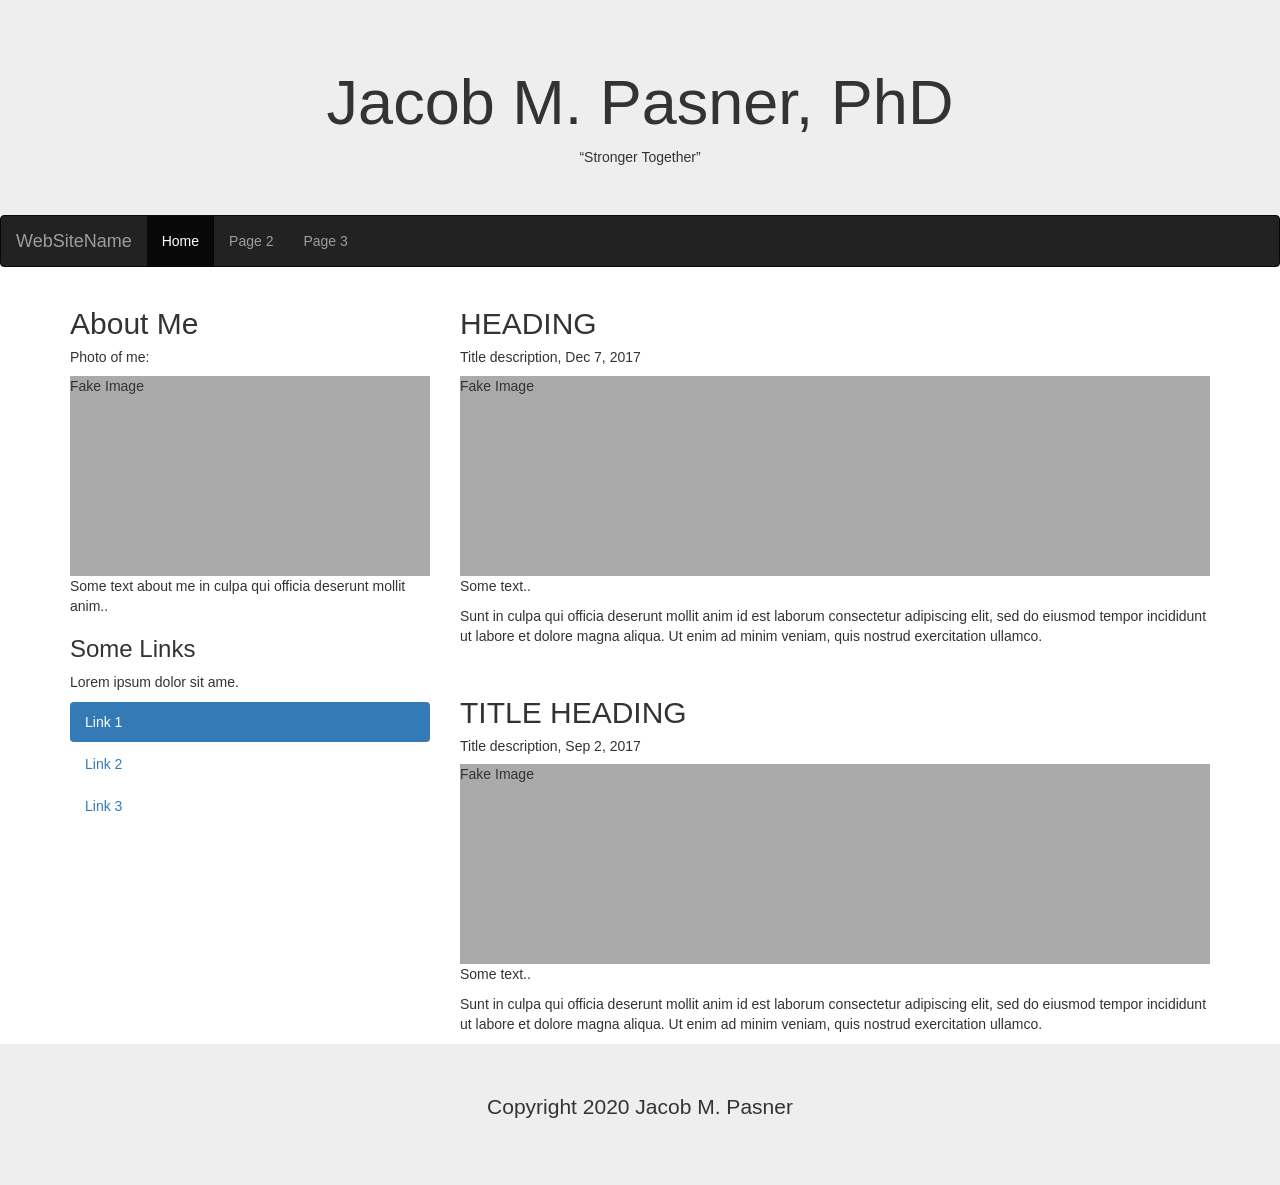
==== about.html @ ad1e32c6 "Use bootstrap 4 example and include about page" ====
<!DOCTYPE html>
<html lang="en">
<head>
  <title>Jacob M. Pasner, PhD</title>
  <meta charset="utf-8">
  <meta name="viewport" content="width=device-width, initial-scale=1">
  <link rel="stylesheet" href="https://maxcdn.bootstrapcdn.com/bootstrap/3.4.1/css/bootstrap.min.css">
  <script src="https://ajax.googleapis.com/ajax/libs/jquery/3.4.1/jquery.min.js"></script>
  <script src="https://maxcdn.bootstrapcdn.com/bootstrap/3.4.1/js/bootstrap.min.js"></script>
  <style>
  .fakeimg {
    height: 200px;
    background: #aaa;
  }
  </style>
</head>
<body>

<div class="jumbotron text-center" style="margin-bottom:0">
  <h1>Jacob M. Pasner, PhD</h1>
  <q>Stronger Together</q>
</div>

<nav class="navbar navbar-inverse">
  <div class="container-fluid">
    <div class="navbar-header">
      <button type="button" class="navbar-toggle" data-toggle="collapse" data-target="#myNavbar">
        <span class="icon-bar"></span>
        <span class="icon-bar"></span>
        <span class="icon-bar"></span>
      </button>
      <a class="navbar-brand" href="#">WebSiteName</a>
    </div>
    <div class="collapse navbar-collapse" id="myNavbar">
      <ul class="nav navbar-nav">
        <li class="active"><a href="#">Home</a></li>
        <li><a href="#">Page 2</a></li>
        <li><a href="#">Page 3</a></li>
      </ul>
    </div>
  </div>
</nav>

<div class="container">
  <div class="row">
    <div class="col-sm-4">
      <h2>About Me</h2>
      <h5>Photo of me:</h5>
      <div class="fakeimg">Fake Image</div>
      <p>Some text about me in culpa qui officia deserunt mollit anim..</p>
      <h3>Some Links</h3>
      <p>Lorem ipsum dolor sit ame.</p>
      <ul class="nav nav-pills nav-stacked">
        <li class="active"><a href="#">Link 1</a></li>
        <li><a href="#">Link 2</a></li>
        <li><a href="#">Link 3</a></li>
      </ul>
      <hr class="hidden-sm hidden-md hidden-lg">
    </div>
    <div class="col-sm-8">
      <h2> HEADING</h2>
      <h5>Title description, Dec 7, 2017</h5>
      <div class="fakeimg">Fake Image</div>
      <p>Some text..</p>
      <p>Sunt in culpa qui officia deserunt mollit anim id est laborum consectetur adipiscing elit, sed do eiusmod tempor incididunt ut labore et dolore magna aliqua. Ut enim ad minim veniam, quis nostrud exercitation ullamco.</p>
      <br>
      <h2>TITLE HEADING</h2>
      <h5>Title description, Sep 2, 2017</h5>
      <div class="fakeimg">Fake Image</div>
      <p>Some text..</p>
      <p>Sunt in culpa qui officia deserunt mollit anim id est laborum consectetur adipiscing elit, sed do eiusmod tempor incididunt ut labore et dolore magna aliqua. Ut enim ad minim veniam, quis nostrud exercitation ullamco.</p>
    </div>
  </div>
</div>

<div class="jumbotron text-center" style="margin-bottom:0">
  <p>Copyright 2020 Jacob M. Pasner</p>
</div>

</body>
</html>
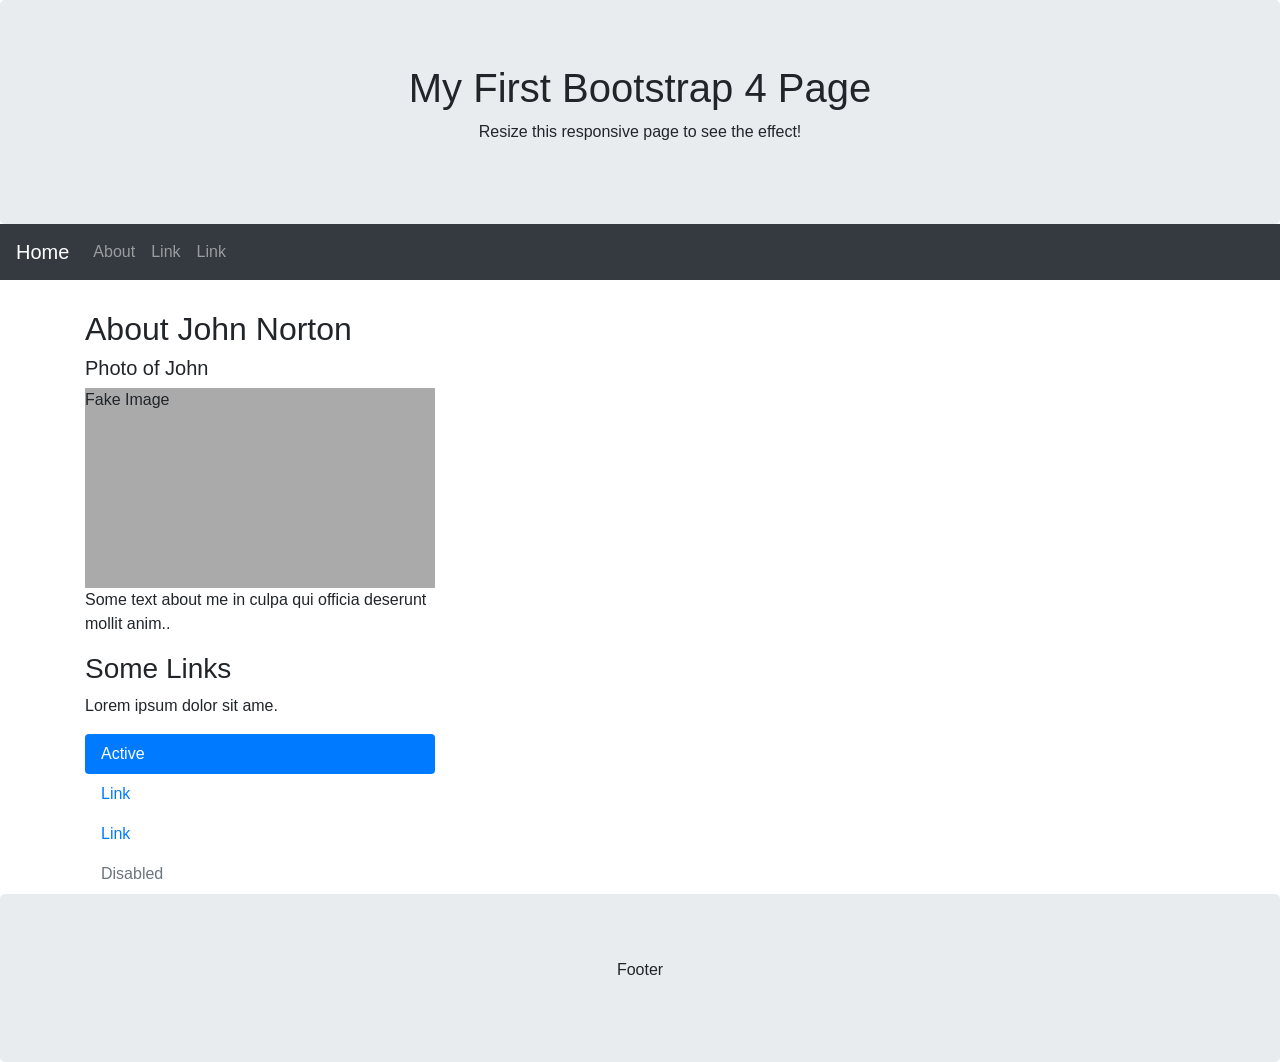
==== commit 70af2a94: "Link between home and about" ====
--- a/about.html
+++ b/about.html
@@ -1,12 +1,12 @@
-<!DOCTYPE html>
 <html lang="en">
 <head>
-  <title>Jacob M. Pasner, PhD</title>
+  <title>Bootstrap 4 Website Example</title>
   <meta charset="utf-8">
   <meta name="viewport" content="width=device-width, initial-scale=1">
-  <link rel="stylesheet" href="https://maxcdn.bootstrapcdn.com/bootstrap/3.4.1/css/bootstrap.min.css">
+  <link rel="stylesheet" href="https://maxcdn.bootstrapcdn.com/bootstrap/4.4.1/css/bootstrap.min.css">
   <script src="https://ajax.googleapis.com/ajax/libs/jquery/3.4.1/jquery.min.js"></script>
-  <script src="https://maxcdn.bootstrapcdn.com/bootstrap/3.4.1/js/bootstrap.min.js"></script>
+  <script src="https://cdnjs.cloudflare.com/ajax/libs/popper.js/1.16.0/umd/popper.min.js"></script>
+  <script src="https://maxcdn.bootstrapcdn.com/bootstrap/4.4.1/js/bootstrap.min.js"></script>
   <style>
   .fakeimg {
     height: 200px;
@@ -17,64 +17,60 @@
 <body>
 
 <div class="jumbotron text-center" style="margin-bottom:0">
-  <h1>Jacob M. Pasner, PhD</h1>
-  <q>Stronger Together</q>
+  <h1>My First Bootstrap 4 Page</h1>
+  <p>Resize this responsive page to see the effect!</p>
 </div>
 
-<nav class="navbar navbar-inverse">
-  <div class="container-fluid">
-    <div class="navbar-header">
-      <button type="button" class="navbar-toggle" data-toggle="collapse" data-target="#myNavbar">
-        <span class="icon-bar"></span>
-        <span class="icon-bar"></span>
-        <span class="icon-bar"></span>
-      </button>
-      <a class="navbar-brand" href="#">WebSiteName</a>
-    </div>
-    <div class="collapse navbar-collapse" id="myNavbar">
-      <ul class="nav navbar-nav">
-        <li class="active"><a href="#">Home</a></li>
-        <li><a href="#">Page 2</a></li>
-        <li><a href="#">Page 3</a></li>
-      </ul>
-    </div>
+<nav class="navbar navbar-expand-sm bg-dark navbar-dark">
+  <a class="navbar-brand" href="index.html">Home</a>
+  <button class="navbar-toggler" type="button" data-toggle="collapse" data-target="#collapsibleNavbar">
+    <span class="navbar-toggler-icon"></span>
+  </button>
+  <div class="collapse navbar-collapse" id="collapsibleNavbar">
+    <ul class="navbar-nav">
+      <li class="nav-item">
+        <a class="nav-link" href="about.html">About</a>
+      </li>
+      <li class="nav-item">
+        <a class="nav-link" href="#">Link</a>
+      </li>
+      <li class="nav-item">
+        <a class="nav-link" href="#">Link</a>
+      </li>
+    </ul>
   </div>
 </nav>
 
-<div class="container">
+<div class="container" style="margin-top:30px">
   <div class="row">
     <div class="col-sm-4">
-      <h2>About Me</h2>
-      <h5>Photo of me:</h5>
+      <h2>About John Norton</h2>
+      <h5>Photo of John</h5>
       <div class="fakeimg">Fake Image</div>
       <p>Some text about me in culpa qui officia deserunt mollit anim..</p>
       <h3>Some Links</h3>
       <p>Lorem ipsum dolor sit ame.</p>
-      <ul class="nav nav-pills nav-stacked">
-        <li class="active"><a href="#">Link 1</a></li>
-        <li><a href="#">Link 2</a></li>
-        <li><a href="#">Link 3</a></li>
+      <ul class="nav nav-pills flex-column">
+        <li class="nav-item">
+          <a class="nav-link active" href="#">Active</a>
+        </li>
+        <li class="nav-item">
+          <a class="nav-link" href="#">Link</a>
+        </li>
+        <li class="nav-item">
+          <a class="nav-link" href="#">Link</a>
+        </li>
+        <li class="nav-item">
+          <a class="nav-link disabled" href="#">Disabled</a>
+        </li>
       </ul>
-      <hr class="hidden-sm hidden-md hidden-lg">
-    </div>
-    <div class="col-sm-8">
-      <h2> HEADING</h2>
-      <h5>Title description, Dec 7, 2017</h5>
-      <div class="fakeimg">Fake Image</div>
-      <p>Some text..</p>
-      <p>Sunt in culpa qui officia deserunt mollit anim id est laborum consectetur adipiscing elit, sed do eiusmod tempor incididunt ut labore et dolore magna aliqua. Ut enim ad minim veniam, quis nostrud exercitation ullamco.</p>
-      <br>
-      <h2>TITLE HEADING</h2>
-      <h5>Title description, Sep 2, 2017</h5>
-      <div class="fakeimg">Fake Image</div>
-      <p>Some text..</p>
-      <p>Sunt in culpa qui officia deserunt mollit anim id est laborum consectetur adipiscing elit, sed do eiusmod tempor incididunt ut labore et dolore magna aliqua. Ut enim ad minim veniam, quis nostrud exercitation ullamco.</p>
+      <hr class="d-sm-none">
     </div>
   </div>
 </div>
 
 <div class="jumbotron text-center" style="margin-bottom:0">
-  <p>Copyright 2020 Jacob M. Pasner</p>
+  <p>Footer</p>
 </div>
 
 </body>
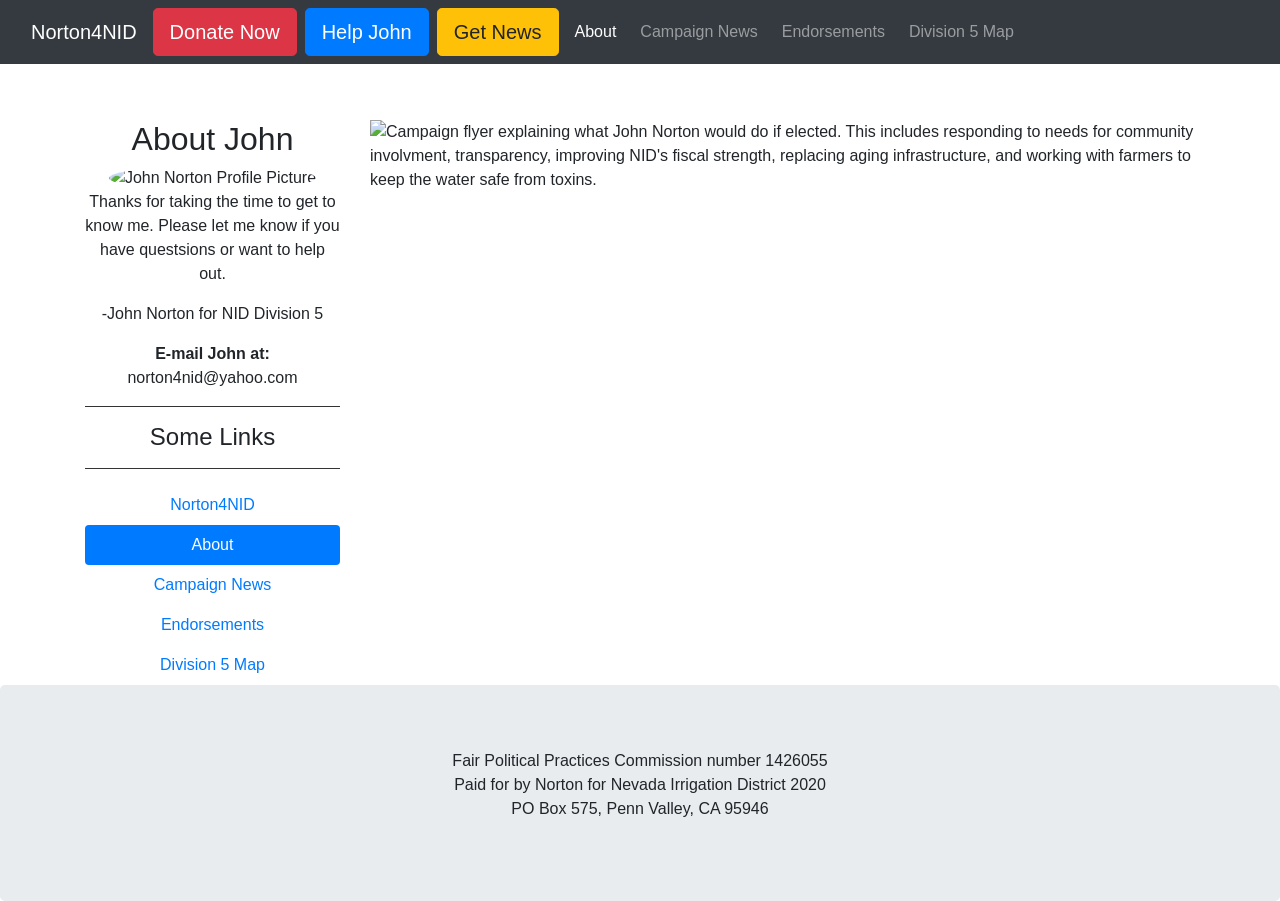
==== commit 0521b7e5: "Add google analytics tags, edit some text and crop field cover photo" ====
--- a/about.html
+++ b/about.html
@@ -1,8 +1,19 @@
 <html lang="en">
 <head>
-  <title>Bootstrap 4 Website Example</title>
+  <!-- Global site tag (gtag.js) - Google Analytics -->
+  <script async src="https://www.googletagmanager.com/gtag/js?id=G-95CEBRMBZD"></script>
+  <script>
+    window.dataLayer = window.dataLayer || [];
+    function gtag(){dataLayer.push(arguments);}
+    gtag('js', new Date());
+
+    gtag('config', 'G-95CEBRMBZD');
+  </script>
+
+  <title>About Jake Pasner</title>
   <meta charset="utf-8">
   <meta name="viewport" content="width=device-width, initial-scale=1">
+  <link rel="stylesheet" type="text/css" href="style.css">
   <link rel="stylesheet" href="https://maxcdn.bootstrapcdn.com/bootstrap/4.4.1/css/bootstrap.min.css">
   <script src="https://ajax.googleapis.com/ajax/libs/jquery/3.4.1/jquery.min.js"></script>
   <script src="https://cdnjs.cloudflare.com/ajax/libs/popper.js/1.16.0/umd/popper.min.js"></script>
@@ -13,64 +24,117 @@
     background: #aaa;
   }
   </style>
+
+  <script type="text/javascript" src="//downloads.mailchimp.com/js/signup-forms/popup/unique-methods/embed.js" data-dojo-config="usePlainJson: true, isDebug: false"></script>
+  <script type="text/javascript">
+    function showMailingPopUp() {
+      document.cookie = 'MCPopupClosed=;path=/;expires=Thu, 01 Jan 1970 00:00:00 UTC;';
+      document.cookie = 'MCPopupSubscribed=;path=/;expires=Thu, 01 Jan 1970 00:00:00 UTC;';
+      dojoRequire(
+        ["mojo/signup-forms/Loader"],
+        function(L) {
+          L.start( {
+            "baseUrl":"mc.us8.list-manage.com",
+            "uuid":"c0884fab34ab195df413d4a0a",
+            "lid":"f52474deab",
+            "uniqueMethods":true
+          });
+        });
+      }
+  </script>
 </head>
 <body>
 
-<div class="jumbotron text-center" style="margin-bottom:0">
-  <h1>My First Bootstrap 4 Page</h1>
-  <p>Resize this responsive page to see the effect!</p>
-</div>
+  <!-- Declare Navigation Bar -->
+  <nav class="navbar navbar-inverse navbar-expand-md fixed-top bg-dark navbar-dark">
+    <div class="container-fluid">
+      <div class="navbar-header">
+        <button type="button" class="navbar-toggler bg-dark" data-toggle="collapse" data-target="#collapse-NavBar">
+          <span class="navbar-toggler-icon"></span>
+        </button>
+        <a class="navbar-brand" href="index.html">Norton4NID</a>
+      </div>
+      <div class="collapse navbar-collapse" id="collapse-NavBar">
+        <ul class="nav navbar-nav">
+          <li class="nav-item">
+            <a class="btn btn-danger btn-lg mr-2" href="https://www.efundraisingconnections.com/c/johnnorton">Donate Now</a>
+          </li>
+          <li class="nav-item">
+            <a class="btn btn-primary btn-lg mr-2" href="helpJohn.html">Help John</a>
+          </li>
+          <li class="nav-item">
+            <a href="" class="btn btn-warning btn-lg mr-2" onclick="showMailingPopUp(); return false;">Get News</a>
+          </li>
+          <li class="nav-item">
+            <a class="nav-link mt-1 mr-2 active" href="about.html">About</a>
+          </li>
+          <li class="nav-item">
+            <a class="nav-link mt-1 mr-2" href="news.html">Campaign News</a>
+          </li>
+          <li class="nav-item">
+          <a class="nav-link mt-1 mr-2" href="endorsements.html">Endorsements</a>
+          </li>
+          <li class="nav-item">
+            <a class="nav-link mt-1 mr-2" href="map.html">Division 5 Map</a>
+          </li>
+        </ul>
+      </div>
+    </div>
+  </nav>
+  <!-- End Navigation Bar -->
 
-<nav class="navbar navbar-expand-sm bg-dark navbar-dark">
-  <a class="navbar-brand" href="index.html">Home</a>
-  <button class="navbar-toggler" type="button" data-toggle="collapse" data-target="#collapsibleNavbar">
-    <span class="navbar-toggler-icon"></span>
-  </button>
-  <div class="collapse navbar-collapse" id="collapsibleNavbar">
-    <ul class="navbar-nav">
-      <li class="nav-item">
-        <a class="nav-link" href="about.html">About</a>
-      </li>
-      <li class="nav-item">
-        <a class="nav-link" href="#">Link</a>
-      </li>
-      <li class="nav-item">
-        <a class="nav-link" href="#">Link</a>
-      </li>
-    </ul>
-  </div>
-</nav>
+  <!-- Begin Page Content-->
+<div class="container" style="padding-top:120px">
+  <div class="row">
+    <div class="col-sm-3 text-center">
+      <h2>About John</h2>
+      <img src="img/new_profile.jpg" class="img-fluid rounded-circle" alt="John Norton Profile Picture">
 
-<div class="container" style="margin-top:30px">
-  <div class="row">
-    <div class="col-sm-4">
-      <h2>About John Norton</h2>
-      <h5>Photo of John</h5>
-      <div class="fakeimg">Fake Image</div>
-      <p>Some text about me in culpa qui officia deserunt mollit anim..</p>
-      <h3>Some Links</h3>
-      <p>Lorem ipsum dolor sit ame.</p>
+      <blockquote>
+        <p>
+          Thanks for taking the time to get to know me.  Please let me know if you have questsions or want to help out.
+        </p>
+        <footer>
+          -John Norton for NID Division 5
+        </footer>
+      </blockquote>
+      <center>
+        <strong> E-mail John at: </strong>
+        norton4nid@yahoo.com
+      </center>
+      <hr style="height:1px;border:none;color:#333;background-color:#333;" />
+      <h4>Some Links</h4>
+      <hr style="height:1px;border:none;color:#333;background-color:#333;" />
       <ul class="nav nav-pills flex-column">
         <li class="nav-item">
-          <a class="nav-link active" href="#">Active</a>
+          <a class="nav-link" href="index.html">Norton4NID</a>
         </li>
         <li class="nav-item">
-          <a class="nav-link" href="#">Link</a>
+          <a class="nav-link active" href="about.html">About</a>
         </li>
         <li class="nav-item">
-          <a class="nav-link" href="#">Link</a>
+          <a class="nav-link" href="news.html">Campaign News</a>
         </li>
         <li class="nav-item">
-          <a class="nav-link disabled" href="#">Disabled</a>
+          <a class="nav-link" href="endorsements.html">Endorsements</a>
+        </li>
+        <li class="nav-item">
+          <a class="nav-link" href="map.html">Division 5 Map</a>
         </li>
       </ul>
       <hr class="d-sm-none">
+    </div>
+    <div class="col-sm-9">
+      <img src="img/about_page.jpg" class="img-fluid" alt="Campaign flyer explaining what John Norton would do if elected. This includes responding to needs for community involvment, transparency, improving NID's fiscal strength, replacing aging infrastructure, and working with farmers to keep the water safe from toxins.">
+
     </div>
   </div>
 </div>
 
 <div class="jumbotron text-center" style="margin-bottom:0">
-  <p>Footer</p>
+  <p>Fair Political Practices Commission number 1426055 <br>
+     Paid for by Norton for Nevada Irrigation District 2020 <br>
+     PO Box 575, Penn Valley, CA 95946</p>
 </div>
 
 </body>
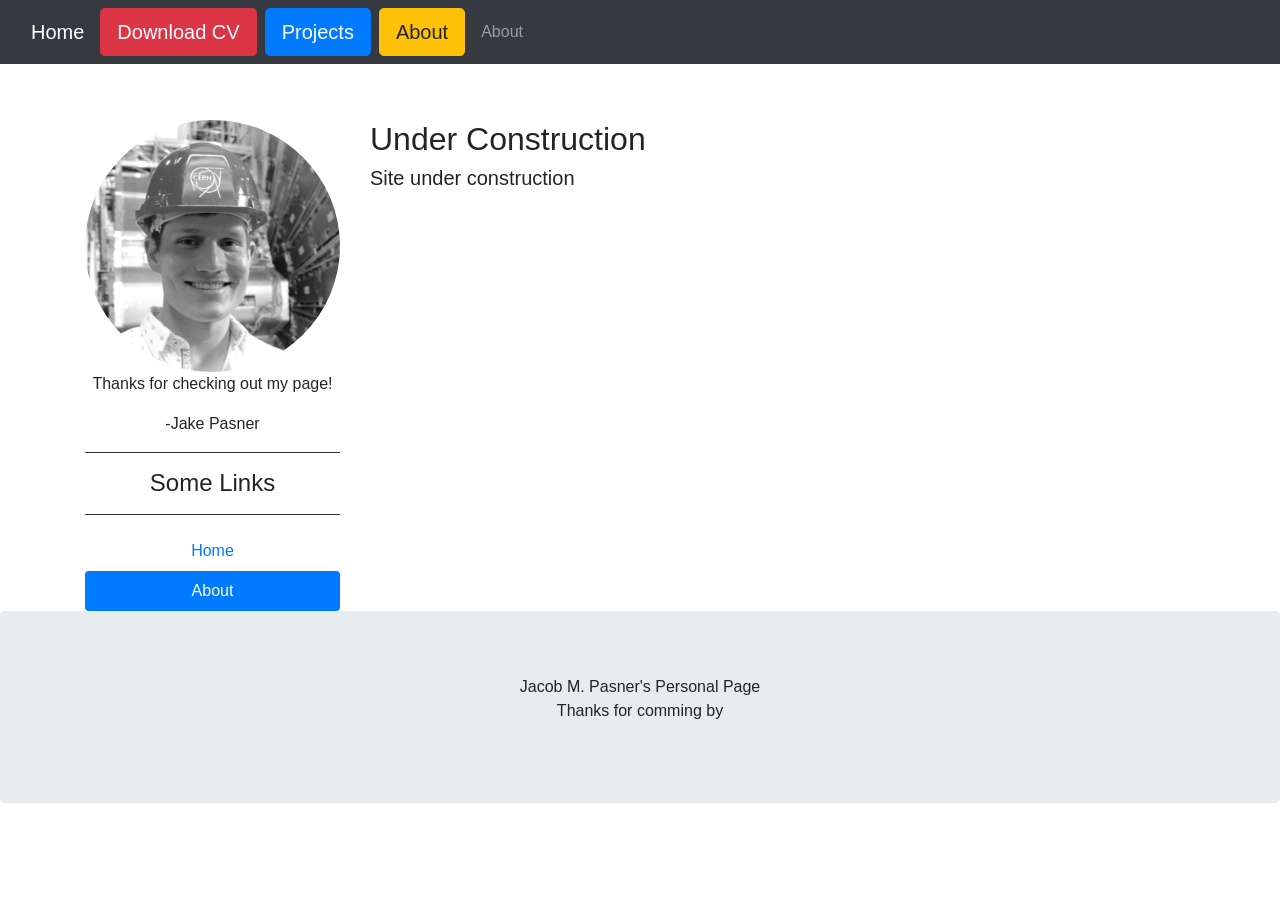
==== commit 94721422: "Remove campaign specific stuff" ====
--- a/about.html
+++ b/about.html
@@ -52,31 +52,21 @@
         <button type="button" class="navbar-toggler bg-dark" data-toggle="collapse" data-target="#collapse-NavBar">
           <span class="navbar-toggler-icon"></span>
         </button>
-        <a class="navbar-brand" href="index.html">Norton4NID</a>
+        <a class="navbar-brand" href="index.html">Home</a>
       </div>
       <div class="collapse navbar-collapse" id="collapse-NavBar">
         <ul class="nav navbar-nav">
           <li class="nav-item">
-            <a class="btn btn-danger btn-lg mr-2" href="https://www.efundraisingconnections.com/c/johnnorton">Donate Now</a>
+            <a class="btn btn-danger btn-lg mr-2" href="">Download CV</a>
           </li>
           <li class="nav-item">
-            <a class="btn btn-primary btn-lg mr-2" href="helpJohn.html">Help John</a>
+            <a class="btn btn-primary btn-lg mr-2" href="projects.html">Projects</a>
           </li>
           <li class="nav-item">
-            <a href="" class="btn btn-warning btn-lg mr-2" onclick="showMailingPopUp(); return false;">Get News</a>
+            <a href="" class="btn btn-warning btn-lg mr-2" href="about.html">About</a>
           </li>
           <li class="nav-item">
-            <a class="nav-link mt-1 mr-2 active" href="about.html">About</a>
-          </li>
-          <li class="nav-item">
-            <a class="nav-link mt-1 mr-2" href="news.html">Campaign News</a>
-          </li>
-          <li class="nav-item">
-          <a class="nav-link mt-1 mr-2" href="endorsements.html">Endorsements</a>
-          </li>
-          <li class="nav-item">
-            <a class="nav-link mt-1 mr-2" href="map.html">Division 5 Map</a>
-          </li>
+            <a class="nav-link mt-1 mr-2" href="about.html">About</a>
         </ul>
       </div>
     </div>
@@ -87,54 +77,40 @@
 <div class="container" style="padding-top:120px">
   <div class="row">
     <div class="col-sm-3 text-center">
-      <h2>About John</h2>
-      <img src="img/new_profile.jpg" class="img-fluid rounded-circle" alt="John Norton Profile Picture">
+      <img src="img/small_Profile_picture.jpg" class="img-fluid rounded-circle" alt="Picture of Jake Pasner standing in front of the ATLAS experiment">
 
       <blockquote>
         <p>
-          Thanks for taking the time to get to know me.  Please let me know if you have questsions or want to help out.
+          Thanks for checking out my page!
         </p>
         <footer>
-          -John Norton for NID Division 5
+          -Jake Pasner
         </footer>
       </blockquote>
-      <center>
-        <strong> E-mail John at: </strong>
-        norton4nid@yahoo.com
-      </center>
       <hr style="height:1px;border:none;color:#333;background-color:#333;" />
       <h4>Some Links</h4>
       <hr style="height:1px;border:none;color:#333;background-color:#333;" />
       <ul class="nav nav-pills flex-column">
         <li class="nav-item">
-          <a class="nav-link" href="index.html">Norton4NID</a>
+          <a class="nav-link" href="index.html">Home</a>
         </li>
         <li class="nav-item">
           <a class="nav-link active" href="about.html">About</a>
-        </li>
-        <li class="nav-item">
-          <a class="nav-link" href="news.html">Campaign News</a>
-        </li>
-        <li class="nav-item">
-          <a class="nav-link" href="endorsements.html">Endorsements</a>
-        </li>
-        <li class="nav-item">
-          <a class="nav-link" href="map.html">Division 5 Map</a>
         </li>
       </ul>
       <hr class="d-sm-none">
     </div>
     <div class="col-sm-9">
-      <img src="img/about_page.jpg" class="img-fluid" alt="Campaign flyer explaining what John Norton would do if elected. This includes responding to needs for community involvment, transparency, improving NID's fiscal strength, replacing aging infrastructure, and working with farmers to keep the water safe from toxins.">
-
+      <h2> Under Construction</h2>
+      <h5> Site under construction</h5>
     </div>
   </div>
 </div>
 
+
 <div class="jumbotron text-center" style="margin-bottom:0">
-  <p>Fair Political Practices Commission number 1426055 <br>
-     Paid for by Norton for Nevada Irrigation District 2020 <br>
-     PO Box 575, Penn Valley, CA 95946</p>
+  <p>Jacob M. Pasner's Personal Page<br>
+     Thanks for comming by</p>
 </div>
 
 </body>
